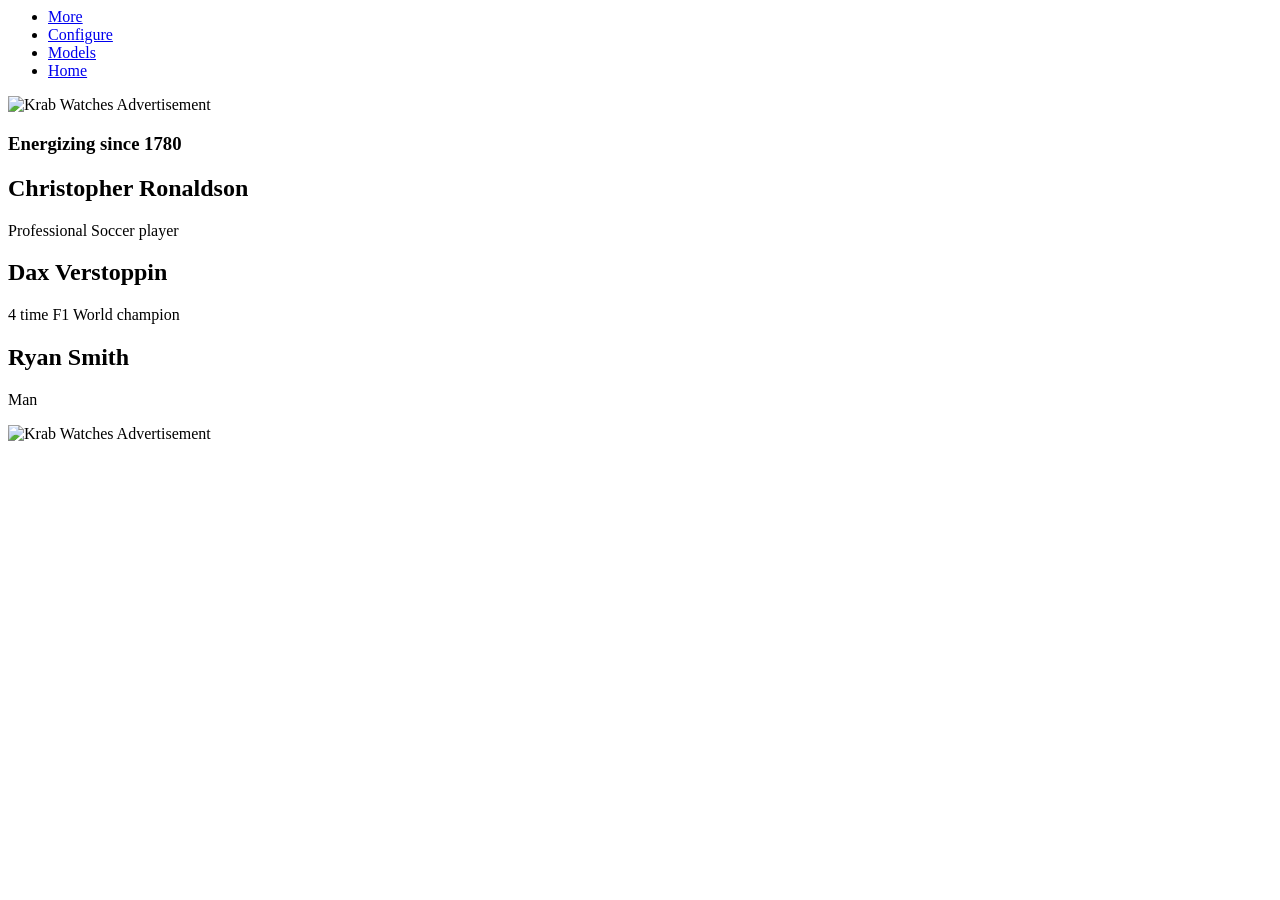
==== index.html @ 051c77af "Create index.html" ====
<html>
  <head>
    <title>Krab watches</title>
    <link rel="stylesheet" href="style.css">
  </head>
  <body>
    <div class="celebrity">
      <nav>
        <ul>
<li>
  <a href="#more">More</a>
          </li>
          <li>
  <a href="#configure">Configure</a>
          </li>
          <li>
  <a href="#models">Models</a>
          </li>
          <li class="home">
          <a href="javascript:void(0)" class="dropbtn">Home</a>
          </li>
        </ul>
      </nav>
       <img 
    src="https://files.catbox.moe/e3akug.png"
    alt="Krab Watches Advertisement"
    class="advertising">
      <h3> Energizing since 1780 </h3>
    </div>
    <div class="people">
      <div class="people">
        <h2>Christopher Ronaldson</h2>
        <p>Professional Soccer player</p>
      </div>
      <div class="people">
        <h2>Dax Verstoppin</h2>
        <p> 4 time F1 World champion</p>
      </div>
      <div class="people">
        <h2>Ryan Smith</h2>
        <p>Man</p>
      </div>
    </div>
           <img 
    src="https://files.catbox.moe/7iums3.png"
    alt="Krab Watches Advertisement"
    class="main-image"
  >
</body>
</html>
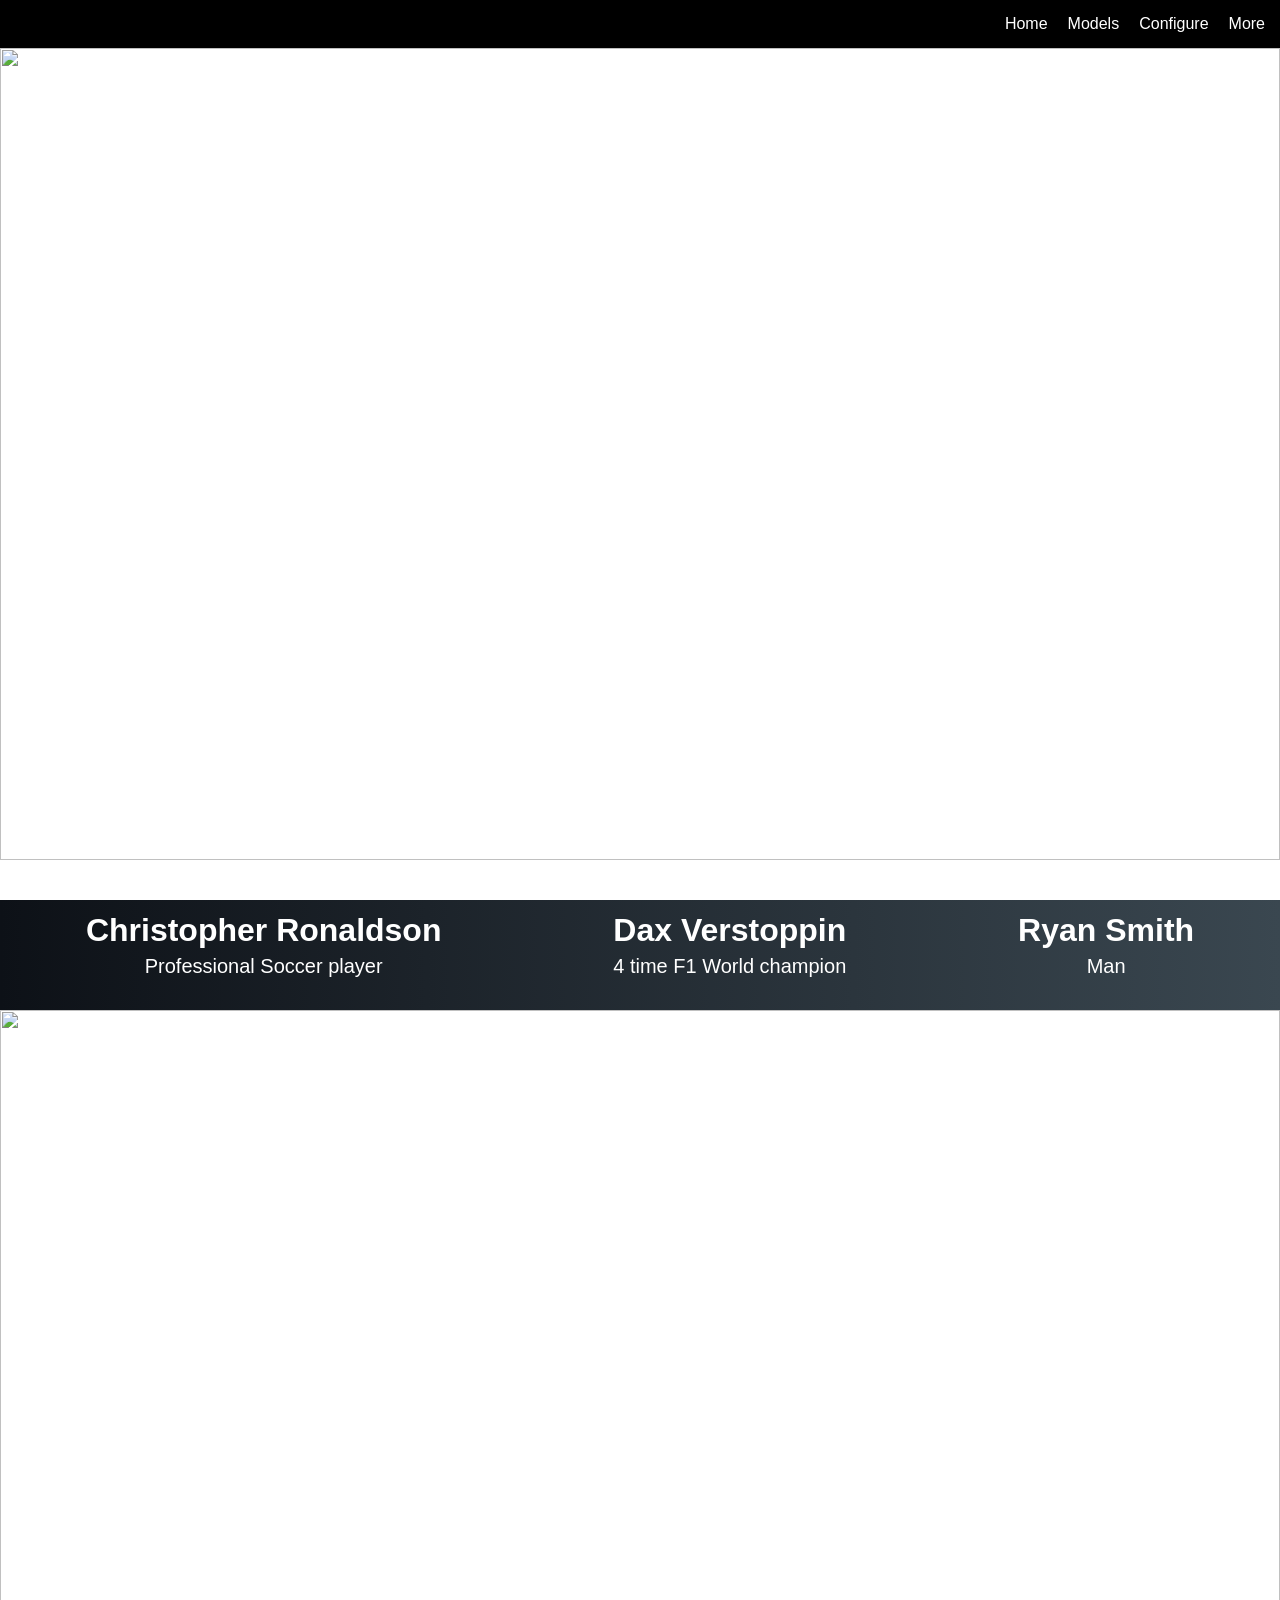
==== commit ba73afce: "Update index.html" ====
--- a/index.html
+++ b/index.html
@@ -1,4 +1,5 @@
 <html>
+  <link rel="stylesheet" type="text/css" href="index.css"/>
   <head>
     <title>Krab watches</title>
     <link rel="stylesheet" href="style.css">
--- a/index.css
+++ b/index.css
@@ -0,0 +1,168 @@
+body {
+  
+ margin: 0;
+  
+ font-family: Arial, sans-serif;
+  
+ color: white;
+
+ background-image: 
+   
+   url("https://files.catbox.moe/e3akug.png");
+  
+ background-repeat: no-repeat;
+  
+ background-size: cover;
+  
+  
+ background-position: center;
+}
+
+
+
+
+
+.celebrity {
+ height: 100vh;
+}
+
+
+
+
+ul {
+  
+ list-style-type: none;
+  
+ margin: 0;
+  
+ padding: 5px;
+
+ overflow: hidden;
+
+ background-color: #000000;
+}
+
+li {
+  
+ float: right;
+}
+
+li a,
+.dropbtn {
+  
+ display: inline-block;
+
+ color: white;
+  
+ text-align: center;
+  
+ text-decoration: none;
+
+ padding: 10px 10px;
+}
+
+li a:hover,
+
+.home:hover .dropbtn {
+  
+ background-color: red;
+  
+}
+
+li.home {
+  
+  
+ display: inline-block;
+  
+}
+
+
+
+
+
+h3 {
+  
+ text-align: center;
+  
+ font-size: 700%;
+  
+ color: white;
+
+ margin-top: -200px;
+  
+}
+
+
+
+
+
+body > .people {
+  
+ display: flex;
+
+ justify-content: space-around;
+  
+ align-items: center;
+
+  
+ width: 100%;
+
+ background: linear-gradient(to right, #0d1117, #3a4750);
+
+ text-align: center;
+
+ padding: 12px 0;
+}
+
+
+
+
+
+.people .people h2 {
+  
+ margin: 0;
+  
+ font-size: 32px;
+  
+  
+  
+}
+
+.people .people p {
+  
+ margin-top: 6px;
+  
+ font-size: 20px;
+}
+
+
+
+
+
+
+
+
+.main-image {
+  
+ width: 100%;
+  
+ display: block;
+  
+  
+  
+  
+}
+.advertising {
+  
+ width: 100%;
+  
+ height: 95%;
+  
+  
+ display: block;
+}
+
+
+
+
+
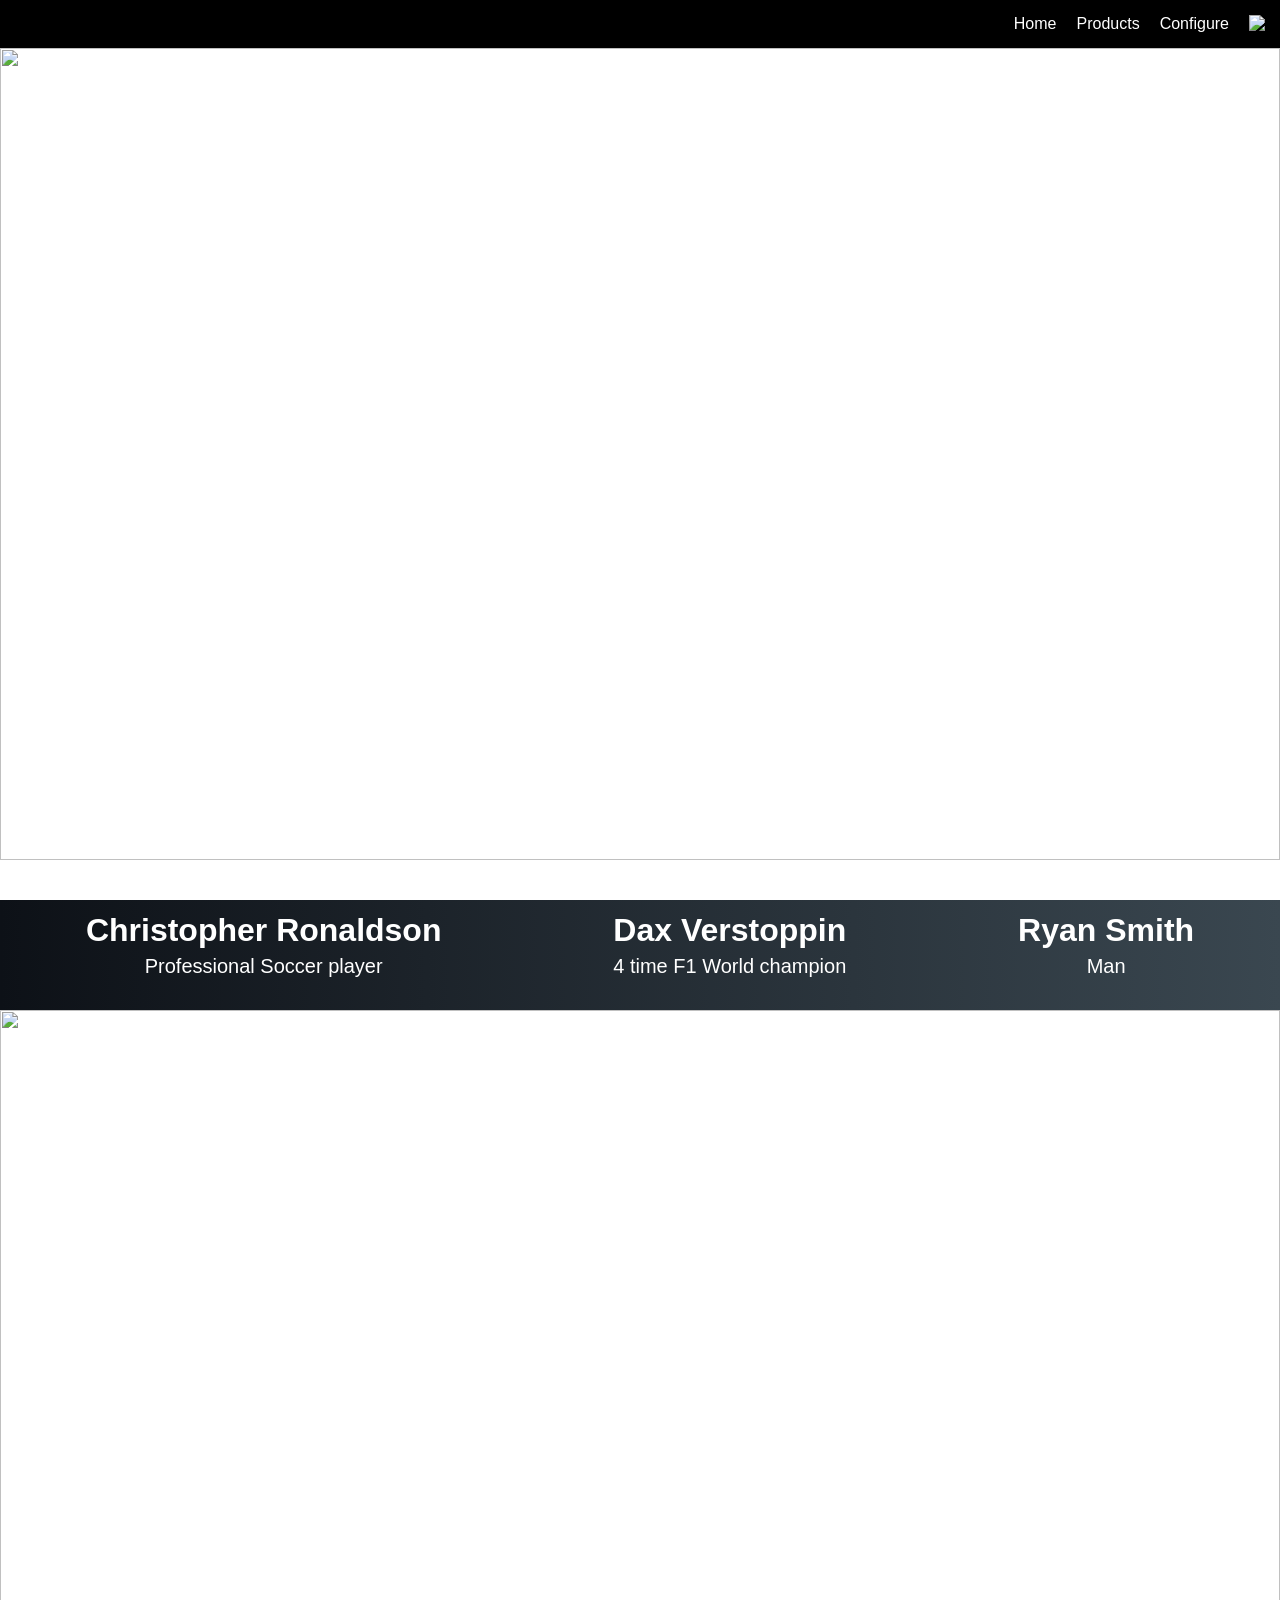
==== commit c2666488: "Update index.html" ====
--- a/index.html
+++ b/index.html
@@ -2,23 +2,22 @@
   <link rel="stylesheet" type="text/css" href="index.css"/>
   <head>
     <title>Krab watches</title>
-    <link rel="stylesheet" href="style.css">
   </head>
   <body>
     <div class="celebrity">
       <nav>
         <ul>
 <li>
-  <a href="#more">More</a>
+  <a href="cart.html"><img src="https://files.catbox.moe/ubpj2x.png" class="car"></a>
           </li>
           <li>
-  <a href="#configure">Configure</a>
+  <a href="config.html">Configure</a>
           </li>
           <li>
-  <a href="#models">Models</a>
+  <a href="products.html">Products</a>
           </li>
           <li class="home">
-          <a href="javascript:void(0)" class="dropbtn">Home</a>
+          <a href="index.html" class="dropbtn">Home</a>
           </li>
         </ul>
       </nav>
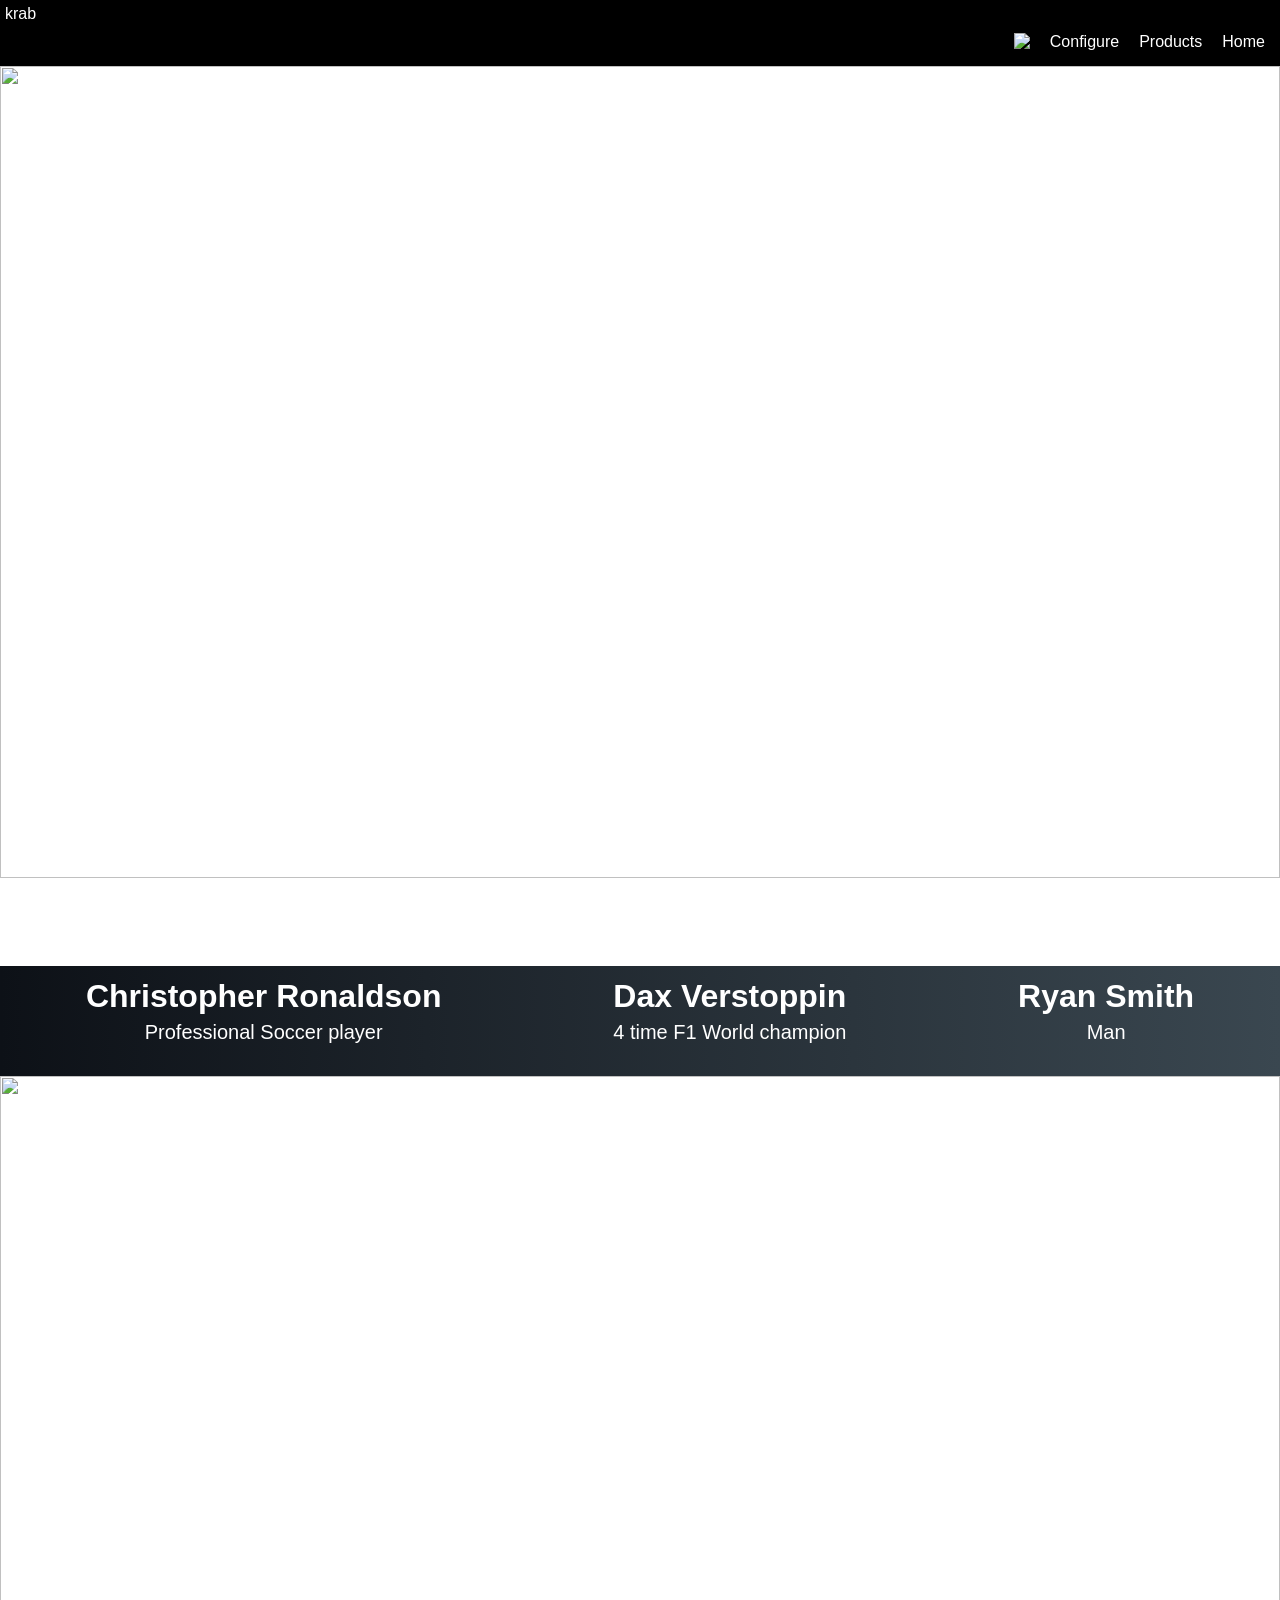
==== commit 97116308: "Update index.html" ====
--- a/index.html
+++ b/index.html
@@ -1,26 +1,29 @@
+<link rel="stylesheet" type="text/css" href="index.css"/>
 <html>
-  <link rel="stylesheet" type="text/css" href="index.css"/>
   <head>
     <title>Krab watches</title>
   </head>
   <body>
+  <ul>
+    <div class="logo">
+      krab
+    </div>
+    <li>
+      <a href="index.html">Home</a>
+    </li>
+    <li>
+      <a href="products.html">Products</a>
+    </li>
+    <li>
+      <a href="config.html">
+        Configure
+      </a>
+    </li>
+    <li>
+      <a href="cart.html" class="ca"><img src="https://files.catbox.moe/ubpj2x.png" class="car"></a>
+    </li>
+  </ul>
     <div class="celebrity">
-      <nav>
-        <ul>
-<li>
-  <a href="cart.html"><img src="https://files.catbox.moe/ubpj2x.png" class="car"></a>
-          </li>
-          <li>
-  <a href="config.html">Configure</a>
-          </li>
-          <li>
-  <a href="products.html">Products</a>
-          </li>
-          <li class="home">
-          <a href="index.html" class="dropbtn">Home</a>
-          </li>
-        </ul>
-      </nav>
        <img 
     src="https://files.catbox.moe/e3akug.png"
     alt="Krab Watches Advertisement"
--- a/index.css
+++ b/index.css
@@ -161,8 +161,7 @@
   
  display: block;
 }
-
-
-
-
-
+.car {
+  max-height:5vh;
+  width:auto;
+}
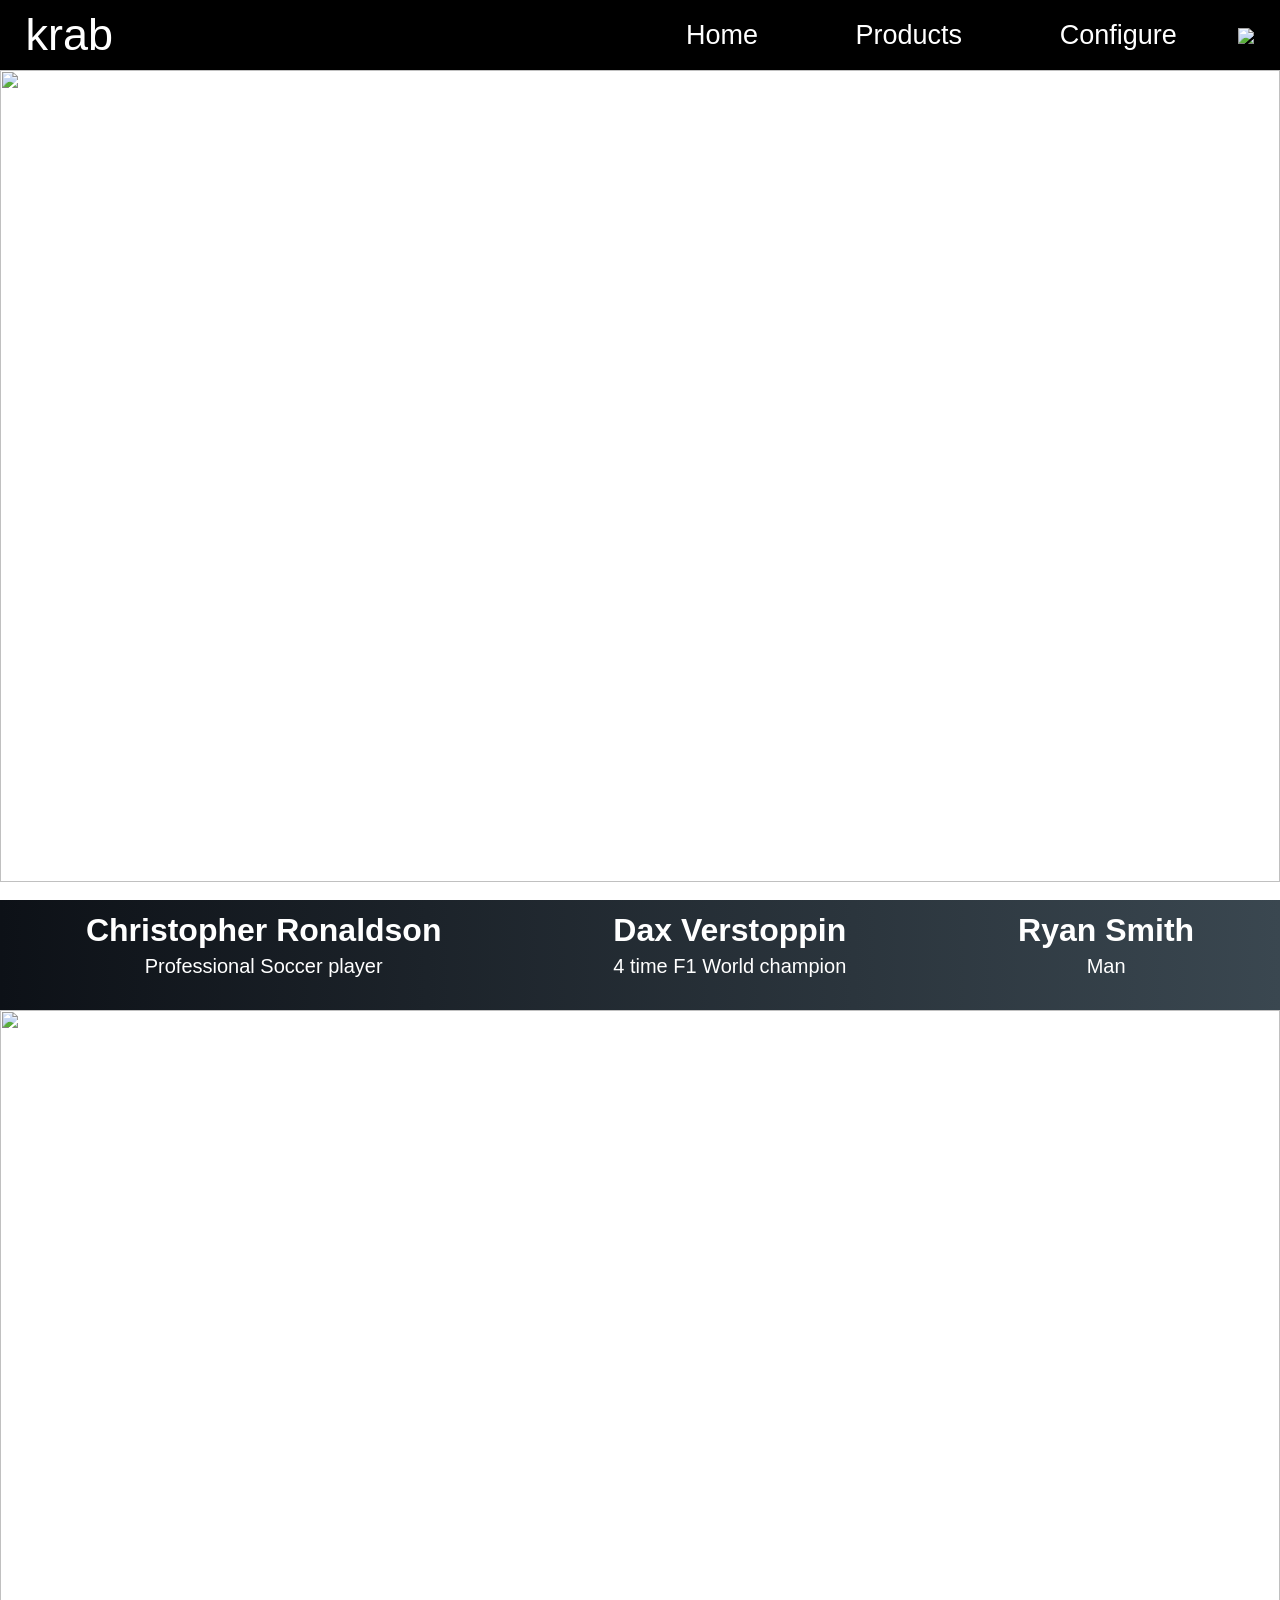
==== commit f175f00c: "Update index.html" ====
--- a/index.html
+++ b/index.html
@@ -4,6 +4,7 @@
     <title>Krab watches</title>
   </head>
   <body>
+    <div class="celebrity">
   <ul>
     <div class="logo">
       krab
@@ -23,7 +24,6 @@
       <a href="cart.html" class="ca"><img src="https://files.catbox.moe/ubpj2x.png" class="car"></a>
     </li>
   </ul>
-    <div class="celebrity">
        <img 
     src="https://files.catbox.moe/e3akug.png"
     alt="Krab Watches Advertisement"
--- a/index.css
+++ b/index.css
@@ -25,61 +25,6 @@
 .celebrity {
  height: 100vh;
 }
-
-
-
-
-ul {
-  
- list-style-type: none;
-  
- margin: 0;
-  
- padding: 5px;
-
- overflow: hidden;
-
- background-color: #000000;
-}
-
-li {
-  
- float: right;
-}
-
-li a,
-.dropbtn {
-  
- display: inline-block;
-
- color: white;
-  
- text-align: center;
-  
- text-decoration: none;
-
- padding: 10px 10px;
-}
-
-li a:hover,
-
-.home:hover .dropbtn {
-  
- background-color: red;
-  
-}
-
-li.home {
-  
-  
- display: inline-block;
-  
-}
-
-
-
-
-
 h3 {
   
  text-align: center;
@@ -161,7 +106,46 @@
   
  display: block;
 }
+li{
+  position: relative;
+}
+.logo{
+  margin-right: auto;
+  font-size: 5vh;
+  font-weight: 300;
+  color: white;
+}
+li a{
+  display: inline-block;
+  color: white;
+  text-align: center;
+  text-decoration: none;
+  padding: 1vmin 4vmin;
+  font-size: 3vmin;
+  transition: 0.3s;
+}
+li a:hover{
+  background-color: red;
+  border-radius: 8px;
+}
+ul{
+  list-style-type: none;
+  margin: 0;
+  padding: 1vh 2vw;
+  overflow: hidden;
+  background-color: #000000;
+  display: flex;
+  justify-content: end;
+  align-items: center;
+  gap: 2vw;
+  width: 96vw;
+  font-size: 3vh;
+}
 .car {
   max-height:5vh;
   width:auto;
+  margin:0;
 }
+.ca{
+  padding:0px;
+}
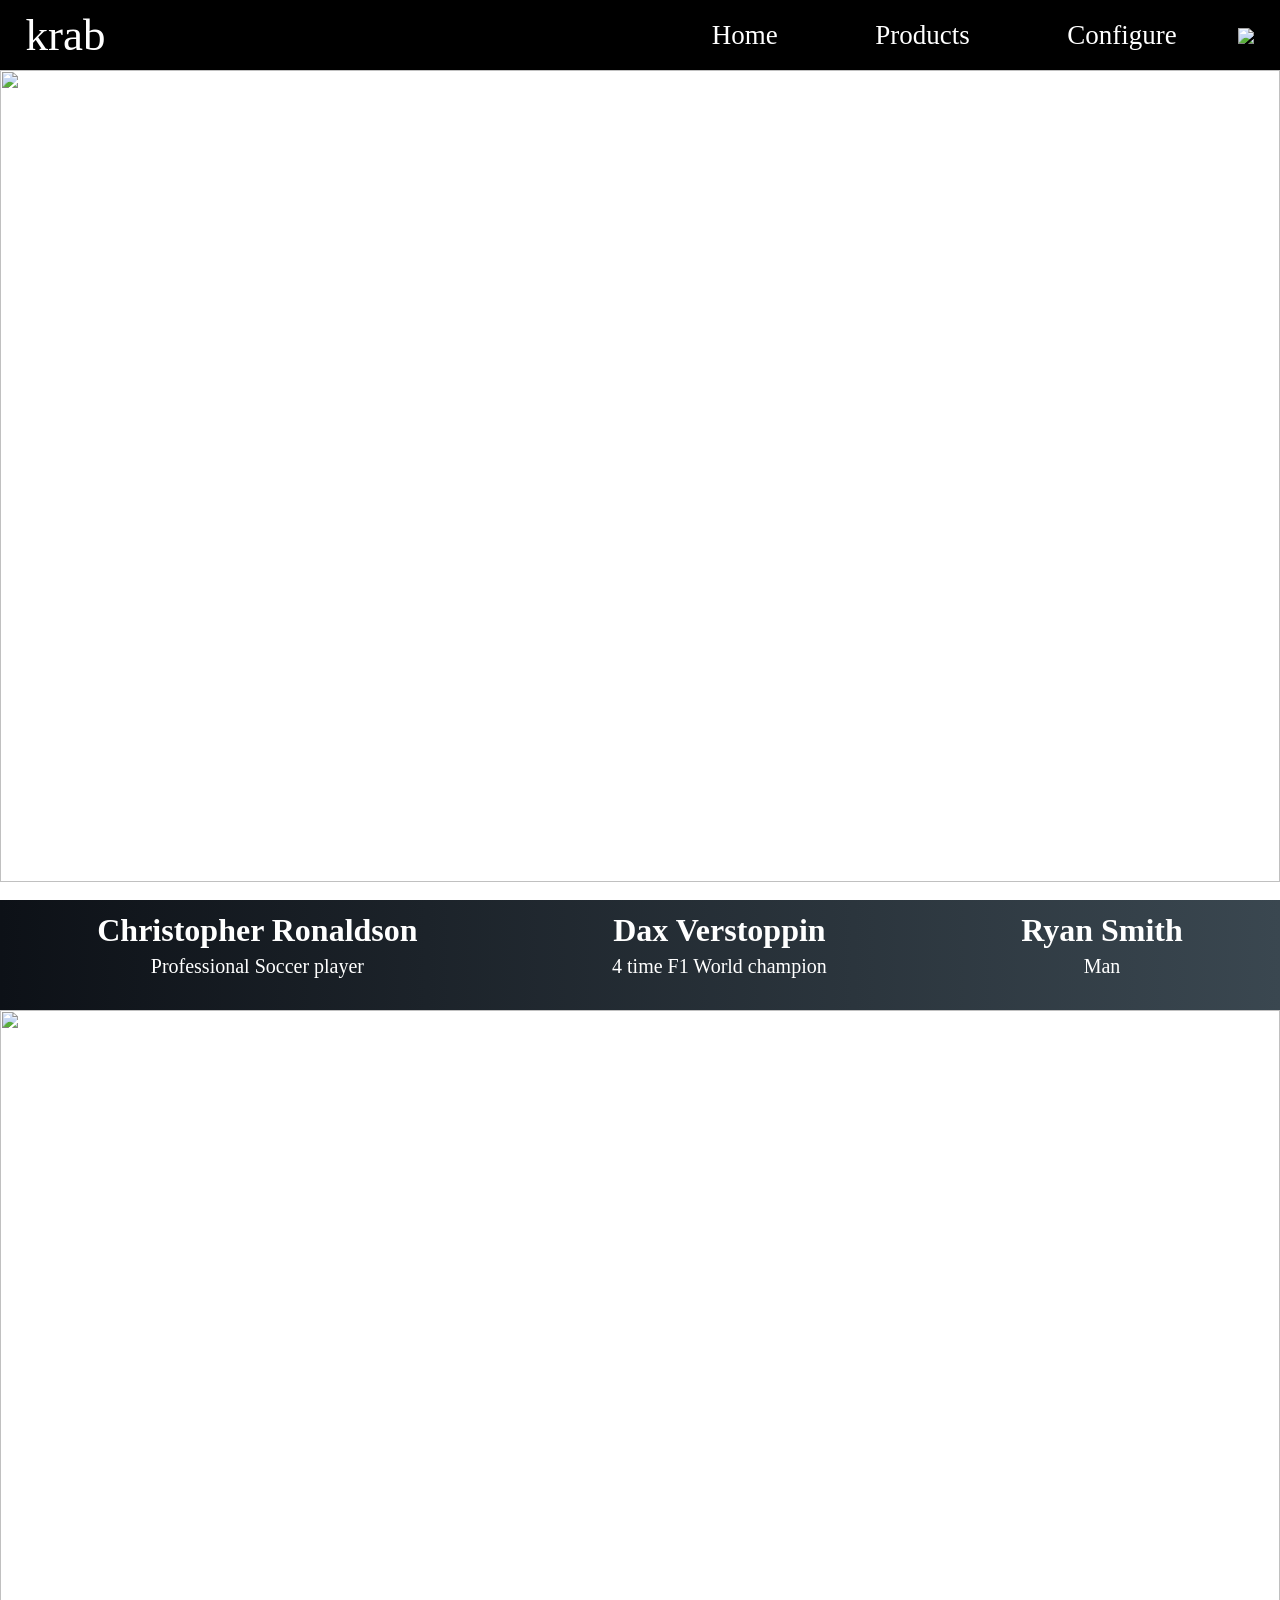
==== commit f787aaaa: "Update index.html" ====
--- a/index.html
+++ b/index.html
@@ -1,7 +1,8 @@
-<link rel="stylesheet" type="text/css" href="index.css"/>
 <html>
   <head>
     <title>Krab watches</title>
+    <link rel="stylesheet" type="text/css" href="index.css"/>
+    <link rel="icon" type="image/png" href="https://files.catbox.moe/cmayvd.png">
   </head>
   <body>
     <div class="celebrity">
--- a/index.css
+++ b/index.css
@@ -2,7 +2,7 @@
   
  margin: 0;
   
- font-family: Arial, sans-serif;
+ font-family:Sans Serif;
   
  color: white;
 
